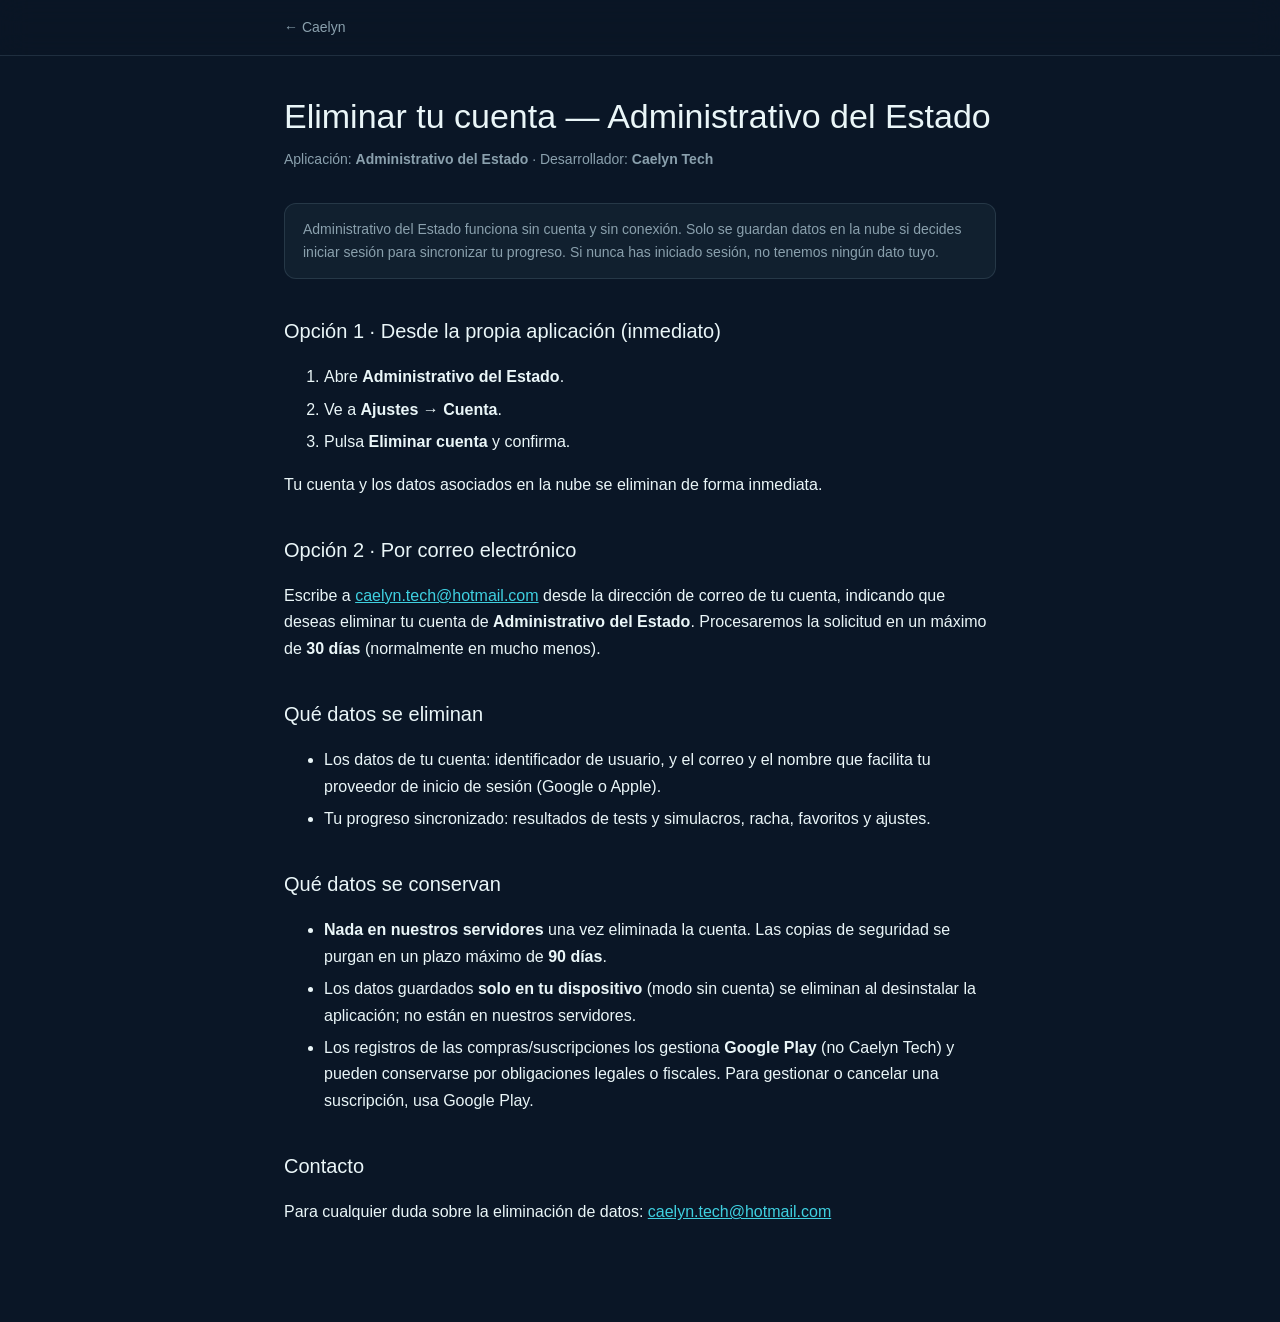
==== eliminar-cuenta/administrativo-estado.html @ 6169a744 "Privacidad y eliminación de cuenta de Administrativo del Estado" ====
<!DOCTYPE html>
<html lang="es">
<head>
<meta charset="UTF-8" />
<meta name="viewport" content="width=device-width, initial-scale=1.0" />
<title>Eliminar tu cuenta — Administrativo del Estado | Caelyn</title>
<meta name="description" content="Cómo eliminar tu cuenta y tus datos en la aplicación Administrativo del Estado, de Caelyn Tech." />
<link rel="stylesheet" href="../styles.css" />
<style>
  .doc { max-width: 760px; margin: 0 auto; padding: 8px 24px 80px; }
  .doc h1 { font-size: 34px; font-weight: 500; margin: 24px 0 4px; }
  .doc .updated { color: var(--muted); font-size: 14px; margin: 0 0 32px; }
  .doc h2 { font-size: 20px; font-weight: 500; margin: 36px 0 8px; }
  .doc p, .doc li { font-size: 16px; color: var(--text); }
  .doc a { color: var(--accent); }
  .doc ol li, .doc ul li { margin: 6px 0; }
  .doc .note { background: var(--surface); border: 0.5px solid var(--line); border-radius: 12px; padding: 14px 18px; font-size: 14px; color: var(--muted); }
  .back { display: inline-flex; align-items: center; gap: 8px; text-decoration: none; color: var(--muted); font-size: 14px; }
  .back:hover { color: var(--accent); }
</style>
</head>
<body>
<header class="site-header">
  <a class="back" href="../index.html">← Caelyn</a>
</header>
<article class="doc">
  <h1>Eliminar tu cuenta — Administrativo del Estado</h1>
  <p class="updated">Aplicación: <strong>Administrativo del Estado</strong> · Desarrollador: <strong>Caelyn Tech</strong></p>

  <p class="note">Administrativo del Estado funciona sin cuenta y sin conexión. Solo se guardan datos en la nube si decides iniciar sesión para sincronizar tu progreso. Si nunca has iniciado sesión, no tenemos ningún dato tuyo.</p>

  <h2>Opción 1 · Desde la propia aplicación (inmediato)</h2>
  <ol>
    <li>Abre <strong>Administrativo del Estado</strong>.</li>
    <li>Ve a <strong>Ajustes</strong> → <strong>Cuenta</strong>.</li>
    <li>Pulsa <strong>Eliminar cuenta</strong> y confirma.</li>
  </ol>
  <p>Tu cuenta y los datos asociados en la nube se eliminan de forma inmediata.</p>

  <h2>Opción 2 · Por correo electrónico</h2>
  <p>Escribe a <a href="mailto:caelyn.tech@hotmail.com">caelyn.tech@hotmail.com</a> desde la dirección de correo de tu cuenta, indicando que deseas eliminar tu cuenta de <strong>Administrativo del Estado</strong>. Procesaremos la solicitud en un máximo de <strong>30 días</strong> (normalmente en mucho menos).</p>

  <h2>Qué datos se eliminan</h2>
  <ul>
    <li>Los datos de tu cuenta: identificador de usuario, y el correo y el nombre que facilita tu proveedor de inicio de sesión (Google o Apple).</li>
    <li>Tu progreso sincronizado: resultados de tests y simulacros, racha, favoritos y ajustes.</li>
  </ul>

  <h2>Qué datos se conservan</h2>
  <ul>
    <li><strong>Nada en nuestros servidores</strong> una vez eliminada la cuenta. Las copias de seguridad se purgan en un plazo máximo de <strong>90 días</strong>.</li>
    <li>Los datos guardados <strong>solo en tu dispositivo</strong> (modo sin cuenta) se eliminan al desinstalar la aplicación; no están en nuestros servidores.</li>
    <li>Los registros de las compras/suscripciones los gestiona <strong>Google Play</strong> (no Caelyn Tech) y pueden conservarse por obligaciones legales o fiscales. Para gestionar o cancelar una suscripción, usa Google Play.</li>
  </ul>

  <h2>Contacto</h2>
  <p>Para cualquier duda sobre la eliminación de datos: <a href="mailto:caelyn.tech@hotmail.com">caelyn.tech@hotmail.com</a></p>
</article>
</body>
</html>
---- styles.css ----
:root {
  --bg: #0a1626;
  --surface: #11202f;
  --surface-2: #12283a;
  --text: #eaf6f8;
  --muted: #8aa0ad;
  --line: rgba(160, 200, 220, 0.14);
  --accent: #3fd0e0;
  --accent-soft: rgba(63, 208, 224, 0.1);
  --max: 760px;
}

* { box-sizing: border-box; }

html {
  -webkit-text-size-adjust: 100%;
  scroll-behavior: smooth;
}

body {
  margin: 0;
  background: var(--bg);
  color: var(--text);
  font-family: -apple-system, BlinkMacSystemFont, "Segoe UI", Roboto, Helvetica, Arial, sans-serif;
  line-height: 1.65;
  -webkit-font-smoothing: antialiased;
}

a { color: inherit; }

img {
  -webkit-user-drag: none;
  user-select: none;
  -webkit-user-select: none;
}

/* ---------- Cielo: estrellas, fugaz y horizonte ---------- */

.sky {
  position: fixed;
  inset: 0;
  overflow: hidden;
  pointer-events: none;
  z-index: 0;
}

.stars { position: absolute; inset: -60px; will-change: transform; }

.stars i {
  position: absolute;
  border-radius: 50%;
  background: #cfeef3;
  animation: twinkle 4.5s ease-in-out infinite;
}

@keyframes twinkle {
  0%, 100% { filter: brightness(0.7); }
  50% { filter: brightness(1.6); }
}

.shooting {
  position: absolute;
  top: 14%;
  left: -12%;
  width: 130px;
  height: 2px;
  border-radius: 2px;
  background: linear-gradient(90deg, transparent, #cfeef3);
  opacity: 0;
  animation: shoot 11s linear infinite 3s;
}

@keyframes shoot {
  0% { transform: translate(0, 0) rotate(16deg); opacity: 0; }
  2% { opacity: 0.9; }
  7% { transform: translate(120vw, 34vh) rotate(16deg); opacity: 0; }
  100% { transform: translate(120vw, 34vh) rotate(16deg); opacity: 0; }
}

.horizon-glow {
  position: absolute;
  left: 50%;
  bottom: -32vh;
  transform: translateX(-50%);
  width: 150vw;
  height: 62vh;
  background: radial-gradient(ellipse 50% 50% at 50% 50%, rgba(63, 208, 224, 0.13), transparent 65%);
}

/* ---------- Header ---------- */

.site-header {
  position: sticky;
  top: 0;
  z-index: 10;
  backdrop-filter: blur(14px);
  -webkit-backdrop-filter: blur(14px);
  background: rgba(10, 22, 38, 0.6);
  border-bottom: 0.5px solid var(--line);
  padding: 0;
}

.site-header .brand {
  max-width: var(--max);
  margin: 0 auto;
  padding: 16px 24px;
}

.site-header .back {
  display: flex;
  align-items: center;
  max-width: var(--max);
  margin: 0 auto;
  padding: 16px 24px;
}

.brand {
  display: flex;
  align-items: center;
  gap: 12px;
  text-decoration: none;
  color: var(--text);
}

.brand-mark { width: 28px; height: 28px; flex: none; }

.brand-word {
  font-size: 19px;
  font-weight: 500;
  letter-spacing: 0.06em;
}

.brand-tag {
  font-size: 11px;
  font-weight: 500;
  letter-spacing: 0.18em;
  text-transform: uppercase;
  color: var(--accent);
  border: 1px solid rgba(63, 208, 224, 0.35);
  border-radius: 999px;
  padding: 3px 10px;
}

/* ---------- Contenido ---------- */

main {
  position: relative;
  z-index: 1;
  max-width: var(--max);
  margin: 0 auto;
  padding: 0 24px;
}

.hero {
  padding: 64px 0 72px;
  text-align: center;
}

.hero > * {
  animation: fade-up 0.8s cubic-bezier(0.2, 0.7, 0.2, 1) backwards;
}

.hero > *:nth-child(1) { animation-delay: 0.05s; }
.hero > *:nth-child(2) { animation-delay: 0.15s; }
.hero > *:nth-child(3) { animation-delay: 0.25s; }
.hero > *:nth-child(4) { animation-delay: 0.35s; }
.hero > *:nth-child(5) { animation-delay: 0.5s; }

@keyframes fade-up {
  from { opacity: 0; transform: translateY(24px); }
  to { opacity: 1; transform: none; }
}

.hero h1 {
  margin: 0;
  font-size: clamp(44px, 8.5vw, 84px);
  font-weight: 500;
  letter-spacing: 0.28em;
  text-indent: 0.28em;
  text-transform: uppercase;
  background: linear-gradient(180deg, #ffffff 20%, #9fd9e3);
  -webkit-background-clip: text;
  background-clip: text;
  color: transparent;
}

.tagline {
  margin: 12px 0 0;
  font-size: 21px;
  color: var(--muted);
}

.hero-sub {
  margin: 14px 0 0;
  font-size: 15px;
  color: var(--accent);
  letter-spacing: 0.02em;
}

/* ---------- Sistema orbital (modo satélite) ---------- */

.ticker {
  position: relative;
  z-index: 1;
  width: 100vw;
  margin: 64px 0 0 calc(50% - 50vw);
  overflow: hidden;
  border-top: 0.5px solid var(--line);
  border-bottom: 0.5px solid var(--line);
  padding: 15px 0;
  background: rgba(10, 22, 38, 0.45);
}

.ticker-track {
  display: flex;
  width: max-content;
  animation: tick 28s linear infinite;
  will-change: transform;
}

.ticker-half {
  display: inline-flex;
  align-items: center;
  gap: 34px;
  padding-right: 34px;
  flex: none;
}

.ticker span {
  font-size: 14px;
  font-weight: 500;
  letter-spacing: 0.2em;
  text-transform: uppercase;
  color: var(--muted);
  white-space: nowrap;
}

.ticker b {
  color: var(--accent);
  font-weight: 400;
  font-size: 12px;
}

.ticker:hover .ticker-track { animation-play-state: paused; }

@keyframes tick {
  to { transform: translateX(-50%); }
}

.eyebrow {
  margin: 0 0 8px;
  font-size: 12px;
  font-weight: 500;
  letter-spacing: 0.28em;
  text-transform: uppercase;
  color: var(--accent);
}

.system {
  --r1: 150px;
  --r2: 215px;
  --r3: 280px;
  --icon: 56px;
  --mark: 150px;
  position: relative;
  width: 600px;
  height: 600px;
  margin: 28px auto 0;
  will-change: translate, transform;
}

.ring {
  position: absolute;
  top: 50%;
  left: 50%;
  transform: translate(-50%, -50%);
  border: 1px dashed rgba(63, 208, 224, 0.16);
  border-radius: 50%;
}

.r1 { width: calc(var(--r1) * 2); height: calc(var(--r1) * 2); }
.r2 { width: calc(var(--r2) * 2); height: calc(var(--r2) * 2); }
.r3 { width: calc(var(--r3) * 2); height: calc(var(--r3) * 2); }

.system-center {
  position: absolute;
  top: 50%;
  left: 50%;
  transform: translate(-50%, -50%);
}

.orbit-mark {
  width: var(--mark);
  height: var(--mark);
  display: block;
  filter: drop-shadow(0 0 44px rgba(63, 208, 224, 0.35));
}

.sat {
  transform-box: view-box;
  transform-origin: 50% 50%;
  animation: orbit 16s linear infinite;
}

@keyframes orbit {
  to { transform: rotate(360deg); }
}

.sat-app {
  position: absolute;
  top: 50%;
  left: 50%;
  width: var(--icon);
  height: var(--icon);
  margin: calc(var(--icon) / -2) 0 0 calc(var(--icon) / -2);
  text-decoration: none;
  color: var(--text);
  z-index: 2;
}

.sat-app img {
  display: block;
  width: 100%;
  height: 100%;
  border-radius: 14px;
  border: 1px solid rgba(160, 200, 220, 0.25);
  box-shadow: 0 6px 24px rgba(0, 0, 0, 0.45);
  transition: transform 0.2s ease, box-shadow 0.2s ease;
}

.sat-app:hover img,
.sat-app:focus-visible img {
  transform: scale(1.12);
  box-shadow: 0 8px 30px rgba(63, 208, 224, 0.35);
}

.sat-app span {
  position: absolute;
  top: 100%;
  left: 50%;
  transform: translateX(-50%);
  margin-top: 8px;
  font-size: 12px;
  white-space: nowrap;
  background: rgba(10, 22, 38, 0.85);
  border: 1px solid var(--line);
  border-radius: 999px;
  padding: 3px 10px;
  opacity: 0;
  transition: opacity 0.2s ease;
  pointer-events: none;
}

.sat-app:hover span,
.sat-app:focus-visible span { opacity: 1; }

.s1 {
  transform: rotate(30deg) translateX(var(--r1)) rotate(-30deg);
  animation: orb1 22s linear infinite;
}

.s2 {
  transform: rotate(160deg) translateX(var(--r2)) rotate(-160deg);
  animation: orb2 34s linear infinite;
}

.s3 {
  transform: rotate(265deg) translateX(var(--r3)) rotate(-265deg);
  animation: orb3 48s linear infinite;
}

@keyframes orb1 {
  from { transform: rotate(30deg) translateX(var(--r1)) rotate(-30deg); }
  to { transform: rotate(390deg) translateX(var(--r1)) rotate(-390deg); }
}

@keyframes orb2 {
  from { transform: rotate(160deg) translateX(var(--r2)) rotate(-160deg); }
  to { transform: rotate(520deg) translateX(var(--r2)) rotate(-520deg); }
}

@keyframes orb3 {
  from { transform: rotate(265deg) translateX(var(--r3)) rotate(-265deg); }
  to { transform: rotate(625deg) translateX(var(--r3)) rotate(-625deg); }
}

.system:hover .sat-app,
.system:hover .sat,
.system:focus-within .sat-app,
.system:focus-within .sat,
.system.paused .sat-app,
.system.paused .sat {
  animation-play-state: paused;
}

.hero-cta {
  display: inline-block;
  margin-top: 34px;
  padding: 11px 22px;
  font-size: 14px;
  letter-spacing: 0.04em;
  color: var(--text);
  text-decoration: none;
  border: 1px solid var(--line);
  border-radius: 999px;
  background: rgba(17, 32, 47, 0.5);
  backdrop-filter: blur(8px);
  -webkit-backdrop-filter: blur(8px);
  transition: border-color 0.2s ease, background 0.2s ease, transform 0.2s ease;
}

.hero-cta:hover {
  border-color: var(--accent);
  background: var(--surface-2);
  transform: translateY(-1px);
}

/* ---------- Políticas ---------- */

.policies { padding: 24px 0 80px; }

.policies h2 {
  margin: 0;
  font-size: 26px;
  font-weight: 500;
}

.section-intro {
  margin: 12px 0 32px;
  color: var(--muted);
  font-size: 16px;
}

.policy-list {
  list-style: none;
  margin: 0;
  padding: 0;
  display: flex;
  flex-direction: column;
  gap: 12px;
}

.policy-item a {
  display: flex;
  align-items: center;
  gap: 16px;
  padding: 17px 20px;
  background: rgba(17, 32, 47, 0.55);
  backdrop-filter: blur(10px);
  -webkit-backdrop-filter: blur(10px);
  border: 0.5px solid var(--line);
  border-radius: 16px;
  text-decoration: none;
  color: var(--text);
  transition: border-color 0.2s ease, background 0.2s ease, transform 0.2s ease, box-shadow 0.2s ease;
}

.policy-item a:hover {
  border-color: var(--accent);
  background: var(--surface-2);
  transform: translateY(-2px);
  box-shadow: 0 10px 34px rgba(63, 208, 224, 0.12);
}

.policy-icon {
  flex: none;
  width: 44px;
  height: 44px;
  border-radius: 12px;
  border: 1px solid rgba(160, 200, 220, 0.25);
}

.policy-text {
  display: flex;
  flex-direction: column;
  gap: 2px;
  min-width: 0;
}

.policy-name { font-size: 17px; font-weight: 500; }

.policy-desc { font-size: 14px; color: var(--muted); }

.policy-arrow {
  margin-left: auto;
  color: var(--accent);
  font-size: 18px;
  transition: transform 0.2s ease;
}

.policy-item a:hover .policy-arrow { transform: translateX(4px); }

.reveal {
  opacity: 0;
  transform: translateY(18px);
  transition: opacity 0.6s ease, transform 0.6s ease;
}

.policy-list .reveal:nth-child(2) { transition-delay: 0.08s; }
.policy-list .reveal:nth-child(3) { transition-delay: 0.16s; }

.reveal.in {
  opacity: 1;
  transform: none;
}

/* ---------- Ficha de app (modal) ---------- */

.modal {
  position: fixed;
  inset: 0;
  z-index: 50;
  display: flex;
  align-items: center;
  justify-content: center;
  padding: 24px;
}

.modal[hidden] { display: none; }

.modal-backdrop {
  position: absolute;
  inset: 0;
  background: rgba(4, 9, 18, 0.72);
  backdrop-filter: blur(6px);
  -webkit-backdrop-filter: blur(6px);
}

.modal-card {
  position: relative;
  width: 100%;
  max-width: 340px;
  text-align: center;
  background: var(--surface);
  border: 0.5px solid var(--line);
  border-radius: 22px;
  padding: 32px 26px 26px;
  box-shadow: 0 24px 80px rgba(0, 0, 0, 0.55);
  animation: modal-pop 0.22s ease;
}

@keyframes modal-pop {
  from { opacity: 0; transform: scale(0.94) translateY(8px); }
  to { opacity: 1; transform: none; }
}

.modal-close {
  position: absolute;
  top: 12px;
  right: 12px;
  width: 34px;
  height: 34px;
  border: 0.5px solid var(--line);
  border-radius: 50%;
  background: transparent;
  color: var(--muted);
  font-size: 18px;
  line-height: 1;
  cursor: pointer;
  transition: color 0.15s ease, border-color 0.15s ease;
}

.modal-close:hover {
  color: var(--text);
  border-color: var(--accent);
}

.modal-card img {
  width: 72px;
  height: 72px;
  border-radius: 18px;
  border: 1px solid rgba(160, 200, 220, 0.25);
}

.modal-card h3 {
  margin: 14px 0 2px;
  font-size: 20px;
  font-weight: 500;
}

.modal-card p {
  margin: 0;
  font-size: 14px;
  color: var(--muted);
}

.soon-pill {
  display: inline-block;
  margin-top: 14px;
  font-size: 12px;
  font-weight: 500;
  letter-spacing: 0.04em;
  color: var(--accent);
  background: var(--accent-soft);
  border: 1px solid rgba(63, 208, 224, 0.3);
  border-radius: 999px;
  padding: 4px 14px;
}

.store-buttons {
  display: flex;
  flex-direction: column;
  gap: 10px;
  margin-top: 18px;
}

.store-btn {
  display: flex;
  flex-direction: column;
  align-items: center;
  gap: 1px;
  padding: 10px 14px;
  border: 0.5px solid var(--line);
  border-radius: 14px;
  background: rgba(18, 40, 58, 0.5);
  text-decoration: none;
  color: var(--text);
  transition: border-color 0.15s ease, transform 0.15s ease;
}

.store-btn small {
  font-size: 11px;
  color: var(--muted);
  letter-spacing: 0.03em;
}

.store-btn strong {
  font-size: 15px;
  font-weight: 500;
}

a.store-btn:hover {
  border-color: var(--accent);
  transform: translateY(-1px);
}

.store-btn.disabled {
  opacity: 0.5;
  cursor: default;
}

.modal-policy {
  display: inline-block;
  margin-top: 18px;
  font-size: 13px;
  color: var(--muted);
  text-decoration: none;
  transition: color 0.15s ease;
}

.modal-policy:hover { color: var(--accent); }

/* ---------- Footer ---------- */

.site-footer {
  position: relative;
  z-index: 1;
  max-width: var(--max);
  margin: 0 auto;
  padding: 36px 24px 56px;
  border-top: 0.5px solid var(--line);
  color: var(--muted);
  font-size: 14px;
  display: flex;
  align-items: center;
  gap: 10px;
}

.site-footer a { text-decoration: none; }
.site-footer a:hover { color: var(--accent); }

/* ---------- Movimiento reducido y móvil ---------- */

@media (prefers-reduced-motion: reduce) {
  html { scroll-behavior: auto; }
  .sat, .stars i, .shooting, .s1, .s2, .s3, .modal-card, .hero > *, .ticker-track { animation: none; }
  .reveal { opacity: 1; transform: none; transition: none; }
}

@media (max-width: 700px) {
  .system {
    --r1: 78px;
    --r2: 112px;
    --r3: 146px;
    --icon: 42px;
    --mark: 88px;
    width: 340px;
    height: 340px;
    margin-top: 18px;
  }
  .sat-app img { border-radius: 11px; }
  .hero { padding: 48px 0 56px; }
  .ticker { margin-top: 44px; }
  .policy-desc { font-size: 13px; }
}
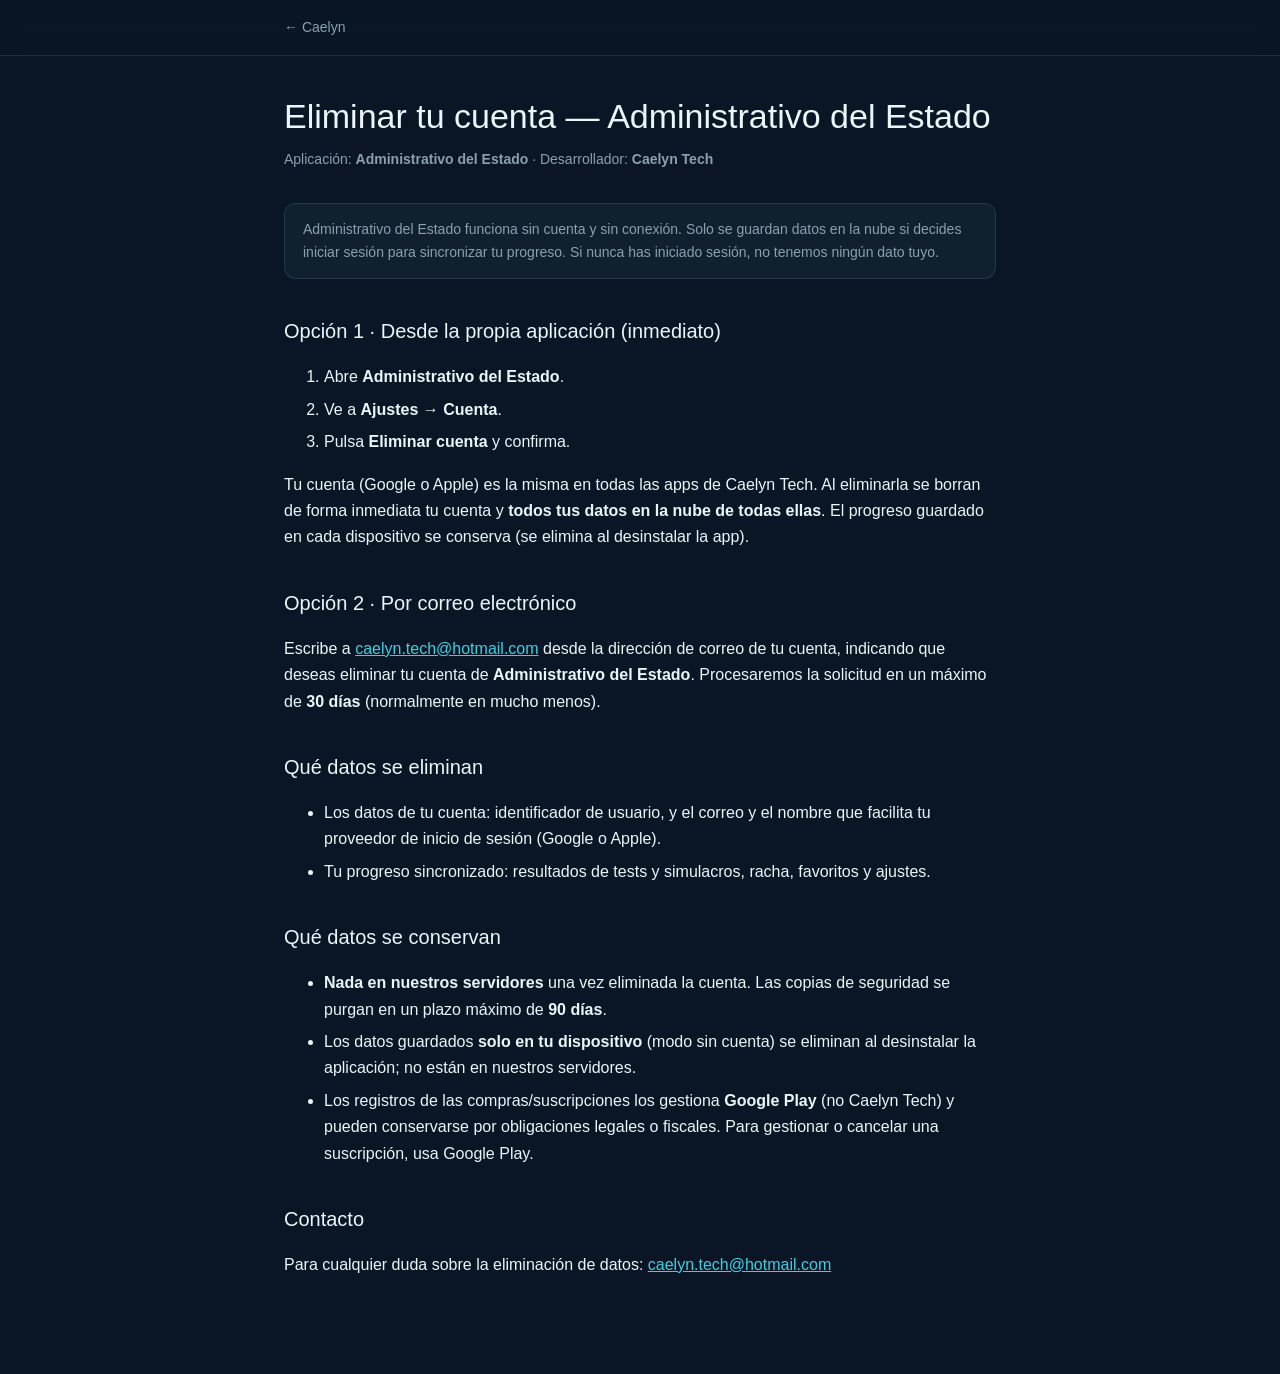
==== commit dd0f91e1: "Administrativo del Estado: pagina de eliminacion de cuenta e icono web naranja" ====
--- a/eliminar-cuenta/administrativo-estado.html
+++ b/eliminar-cuenta/administrativo-estado.html
@@ -35,7 +35,7 @@
     <li>Ve a <strong>Ajustes</strong> → <strong>Cuenta</strong>.</li>
     <li>Pulsa <strong>Eliminar cuenta</strong> y confirma.</li>
   </ol>
-  <p>Tu cuenta y los datos asociados en la nube se eliminan de forma inmediata.</p>
+  <p>Tu cuenta (Google o Apple) es la misma en todas las apps de Caelyn Tech. Al eliminarla se borran de forma inmediata tu cuenta y <strong>todos tus datos en la nube de todas ellas</strong>. El progreso guardado en cada dispositivo se conserva (se elimina al desinstalar la app).</p>
 
   <h2>Opción 2 · Por correo electrónico</h2>
   <p>Escribe a <a href="mailto:caelyn.tech@hotmail.com">caelyn.tech@hotmail.com</a> desde la dirección de correo de tu cuenta, indicando que deseas eliminar tu cuenta de <strong>Administrativo del Estado</strong>. Procesaremos la solicitud en un máximo de <strong>30 días</strong> (normalmente en mucho menos).</p>
--- a/styles.css
+++ b/styles.css
@@ -369,6 +369,11 @@
   animation: orb3 48s linear infinite;
 }
 
+.s4 {
+  transform: rotate(40deg) translateX(var(--r2)) rotate(-40deg);
+  animation: orb4 40s linear infinite;
+}
+
 @keyframes orb1 {
   from { transform: rotate(30deg) translateX(var(--r1)) rotate(-30deg); }
   to { transform: rotate(390deg) translateX(var(--r1)) rotate(-390deg); }
@@ -382,6 +387,11 @@
 @keyframes orb3 {
   from { transform: rotate(265deg) translateX(var(--r3)) rotate(-265deg); }
   to { transform: rotate(625deg) translateX(var(--r3)) rotate(-625deg); }
+}
+
+@keyframes orb4 {
+  from { transform: rotate(40deg) translateX(var(--r2)) rotate(-40deg); }
+  to { transform: rotate(400deg) translateX(var(--r2)) rotate(-400deg); }
 }
 
 .system:hover .sat-app,
@@ -673,7 +683,7 @@
 
 @media (prefers-reduced-motion: reduce) {
   html { scroll-behavior: auto; }
-  .sat, .stars i, .shooting, .s1, .s2, .s3, .modal-card, .hero > *, .ticker-track { animation: none; }
+  .sat, .stars i, .shooting, .s1, .s2, .s3, .s4, .modal-card, .hero > *, .ticker-track { animation: none; }
   .reveal { opacity: 1; transform: none; transition: none; }
 }
 
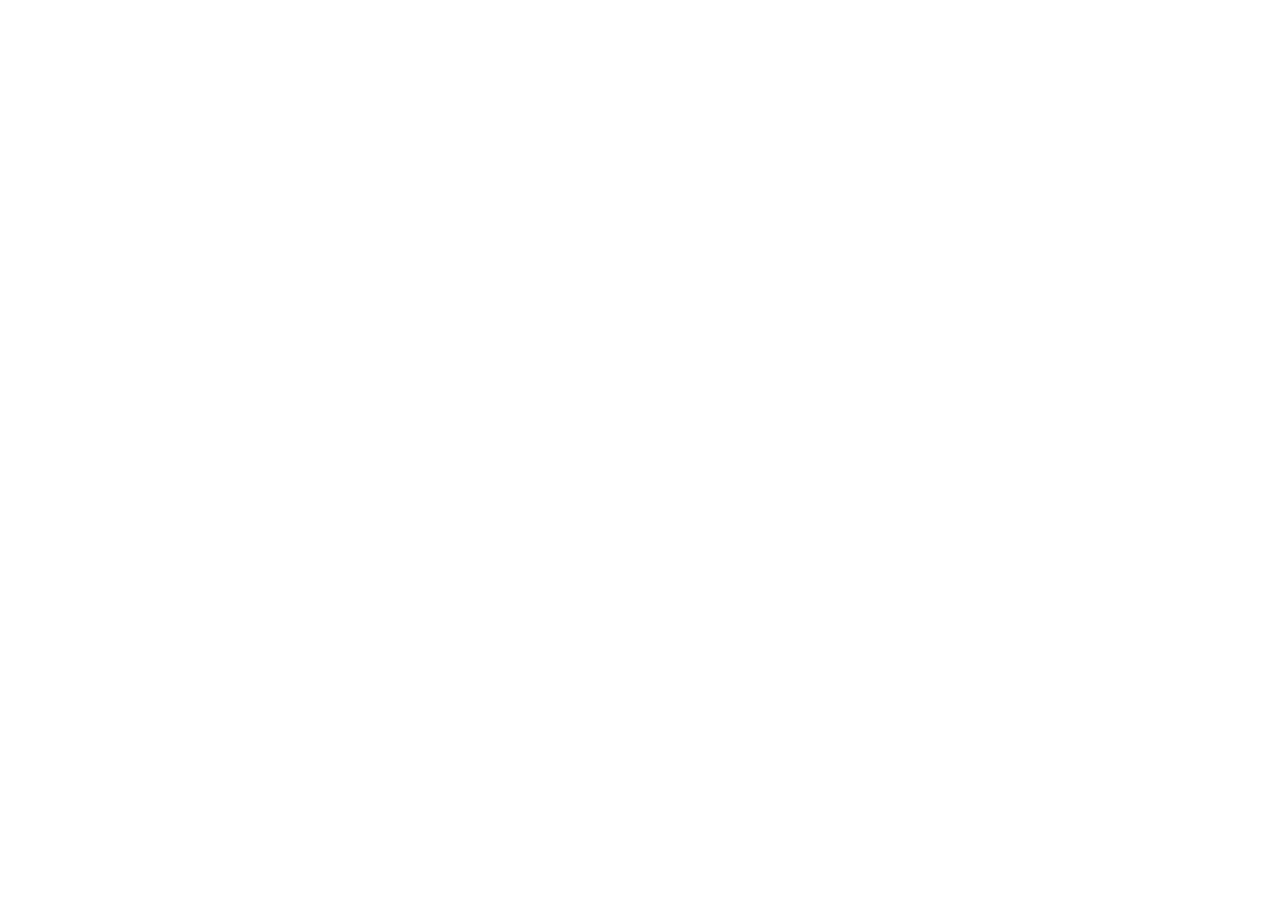
==== commit 33908ae6: "Redirige las politicas al nuevo sitio Estas ocho URLs siguen registradas en fichas de Play y App Sto" ====
--- a/eliminar-cuenta/administrativo-estado.html
+++ b/eliminar-cuenta/administrativo-estado.html
@@ -3,58 +3,31 @@
 <head>
 <meta charset="UTF-8" />
 <meta name="viewport" content="width=device-width, initial-scale=1.0" />
-<title>Eliminar tu cuenta — Administrativo del Estado | Caelyn</title>
-<meta name="description" content="Cómo eliminar tu cuenta y tus datos en la aplicación Administrativo del Estado, de Caelyn Tech." />
-<link rel="stylesheet" href="../styles.css" />
+<!-- Esta URL sigue registrada en las fichas de Google Play y App Store de
+     versiones ya publicadas. Se mantiene viva como redireccion hasta que cada
+     app publique una actualizacion apuntando a la nueva direccion. GitHub
+     Pages no permite 301, de ahi el meta refresh. -->
+<title>Esta pagina se ha movido</title>
+<link rel="canonical" href="https://rafaelge96.github.io/apps/administrativo-estado/eliminar-cuenta.html" />
+<meta name="robots" content="noindex" />
+<meta http-equiv="refresh" content="0; url=https://rafaelge96.github.io/apps/administrativo-estado/eliminar-cuenta.html" />
 <style>
-  .doc { max-width: 760px; margin: 0 auto; padding: 8px 24px 80px; }
-  .doc h1 { font-size: 34px; font-weight: 500; margin: 24px 0 4px; }
-  .doc .updated { color: var(--muted); font-size: 14px; margin: 0 0 32px; }
-  .doc h2 { font-size: 20px; font-weight: 500; margin: 36px 0 8px; }
-  .doc p, .doc li { font-size: 16px; color: var(--text); }
-  .doc a { color: var(--accent); }
-  .doc ol li, .doc ul li { margin: 6px 0; }
-  .doc .note { background: var(--surface); border: 0.5px solid var(--line); border-radius: 12px; padding: 14px 18px; font-size: 14px; color: var(--muted); }
-  .back { display: inline-flex; align-items: center; gap: 8px; text-decoration: none; color: var(--muted); font-size: 14px; }
-  .back:hover { color: var(--accent); }
+  body {
+    margin: 0; min-height: 100vh; display: grid; place-items: center;
+    background: #ffffff; color: #14171a; text-align: center; padding: 24px;
+    font-family: -apple-system, BlinkMacSystemFont, "Segoe UI", Roboto, Helvetica, Arial, sans-serif;
+    line-height: 1.6;
+  }
+  a { color: #12506e; }
+  p { max-width: 34em; }
 </style>
 </head>
 <body>
-<header class="site-header">
-  <a class="back" href="../index.html">← Caelyn</a>
-</header>
-<article class="doc">
-  <h1>Eliminar tu cuenta — Administrativo del Estado</h1>
-  <p class="updated">Aplicación: <strong>Administrativo del Estado</strong> · Desarrollador: <strong>Caelyn Tech</strong></p>
-
-  <p class="note">Administrativo del Estado funciona sin cuenta y sin conexión. Solo se guardan datos en la nube si decides iniciar sesión para sincronizar tu progreso. Si nunca has iniciado sesión, no tenemos ningún dato tuyo.</p>
-
-  <h2>Opción 1 · Desde la propia aplicación (inmediato)</h2>
-  <ol>
-    <li>Abre <strong>Administrativo del Estado</strong>.</li>
-    <li>Ve a <strong>Ajustes</strong> → <strong>Cuenta</strong>.</li>
-    <li>Pulsa <strong>Eliminar cuenta</strong> y confirma.</li>
-  </ol>
-  <p>Tu cuenta (Google o Apple) es la misma en todas las apps de Caelyn Tech. Al eliminarla se borran de forma inmediata tu cuenta y <strong>todos tus datos en la nube de todas ellas</strong>. El progreso guardado en cada dispositivo se conserva (se elimina al desinstalar la app).</p>
-
-  <h2>Opción 2 · Por correo electrónico</h2>
-  <p>Escribe a <a href="mailto:caelyn.tech@hotmail.com">caelyn.tech@hotmail.com</a> desde la dirección de correo de tu cuenta, indicando que deseas eliminar tu cuenta de <strong>Administrativo del Estado</strong>. Procesaremos la solicitud en un máximo de <strong>30 días</strong> (normalmente en mucho menos).</p>
-
-  <h2>Qué datos se eliminan</h2>
-  <ul>
-    <li>Los datos de tu cuenta: identificador de usuario, y el correo y el nombre que facilita tu proveedor de inicio de sesión (Google o Apple).</li>
-    <li>Tu progreso sincronizado: resultados de tests y simulacros, racha, favoritos y ajustes.</li>
-  </ul>
-
-  <h2>Qué datos se conservan</h2>
-  <ul>
-    <li><strong>Nada en nuestros servidores</strong> una vez eliminada la cuenta. Las copias de seguridad se purgan en un plazo máximo de <strong>90 días</strong>.</li>
-    <li>Los datos guardados <strong>solo en tu dispositivo</strong> (modo sin cuenta) se eliminan al desinstalar la aplicación; no están en nuestros servidores.</li>
-    <li>Los registros de las compras/suscripciones los gestiona <strong>Google Play</strong> (no Caelyn Tech) y pueden conservarse por obligaciones legales o fiscales. Para gestionar o cancelar una suscripción, usa Google Play.</li>
-  </ul>
-
-  <h2>Contacto</h2>
-  <p>Para cualquier duda sobre la eliminación de datos: <a href="mailto:caelyn.tech@hotmail.com">caelyn.tech@hotmail.com</a></p>
-</article>
+<p>
+  Esta pagina se ha movido.<br />
+  Si no se te redirige automaticamente,
+  <a href="https://rafaelge96.github.io/apps/administrativo-estado/eliminar-cuenta.html">abre la nueva direccion</a>.
+</p>
+<script>location.replace("https://rafaelge96.github.io/apps/administrativo-estado/eliminar-cuenta.html");</script>
 </body>
 </html>
